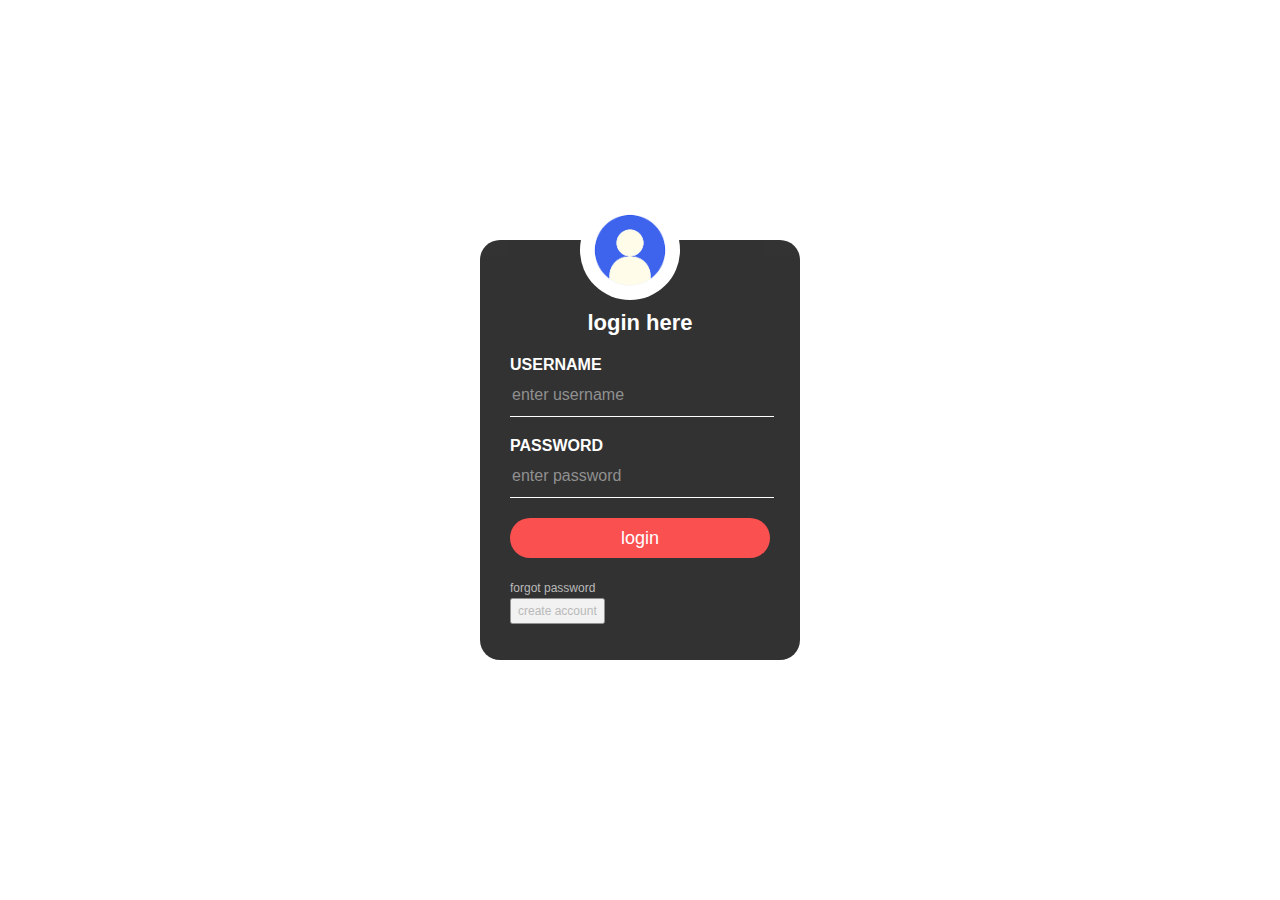
==== index.html @ 1e9273e7 "loginpages" ====
<!DOCTYPE html>
<html lang="en">

<head>
    <meta charset="UTF-8">
    <meta http-equiv="X-UA-Compatible" content="IE=edge">
    <meta name="viewport" content="width=p, initial-scale=1.0">
    <title>Document</title>
    <link rel="stylesheet" href="style.css">
</head>

<body>
    <div class="loginbox">
        <img src="[data-uri]"
            alt="" class="avatar">
        <h1>login here</h1>
        <form action="">
            <p>USERNAME</p>
            <input type="text" name="" id="" placeholder="enter username" required>

            <p>PASSWORD</p>
            <input type="text" name="" id="" placeholder="enter password" required>
            <input type="submit" name="" id="" value="login">
            <a href="forgot.html" style="text-decoration:none;">forgot password</a><br>
    
    <button><a href="create.html" style="text-decoration: none;">create account</a></button><br>
    

    </form>
    </div>
</body>

</html>
---- style.css ----
body{
    margin: 0;
    padding: 0;
    background-image: url("https://images.pexels.com/photos/268533/pexels-photo-268533.jpeg?cs=srgb&dl=pexels-pixabay-268533.jpg&fm=jpg");
    background-size: cover;
    background-position: fixed;

    font-family: sans-serif;
    display: flex;
}

.loginbox{
    width: 320px;
    height: 420px;
    background: #000;
    color: #fff;
    top: 50%;
    left: 50%;
    position: absolute;
    transform: translate(-50%,-50%);
    box-sizing: border-box;
    padding: 70px 30px;
    border-radius: 20px;
    opacity: 0.8;
}

.avatar{
    width: 100px;
    height: 100px;
    border-radius: 50%;
    position: absolute;
    top: -40px;
    left: 100px;
    
}

h1{
    margin: 0;
    padding: 0 0 20px;
    text-align: center;
    font-size: 22px;
}

.loginbox p{
    margin: 0;
    padding: 0;
    font-weight: bold;

}

.loginbox input{
    width: 100%;
    margin-bottom: 20px;

}

.loginbox input[type="text"] ,input[type="password"]
{
    border: none;
    border-bottom: 1px solid #fff;
    background: transparent;
    outline: none;
    height: 40px;
    color: #fff;
    font-size: 16px;
}

.loginbox input[type="submit"]
{
    border: none;
    outline: none;
    height: 40px;
    background: #fb2525;
    color: #fff;
    font-size: 18px;
    border-radius: 20px;
}

.loginbox input[type="submit"]:hover{
    cursor: pointer;
    background: #ffc107;
    color: #000;
}

.loginbox a{
    text-decoration: none;
    font-size: 12px;
    line-height: 20px;
    color: darkgray;
}

.loginbox a:hover{
    color: #ffc107;
}
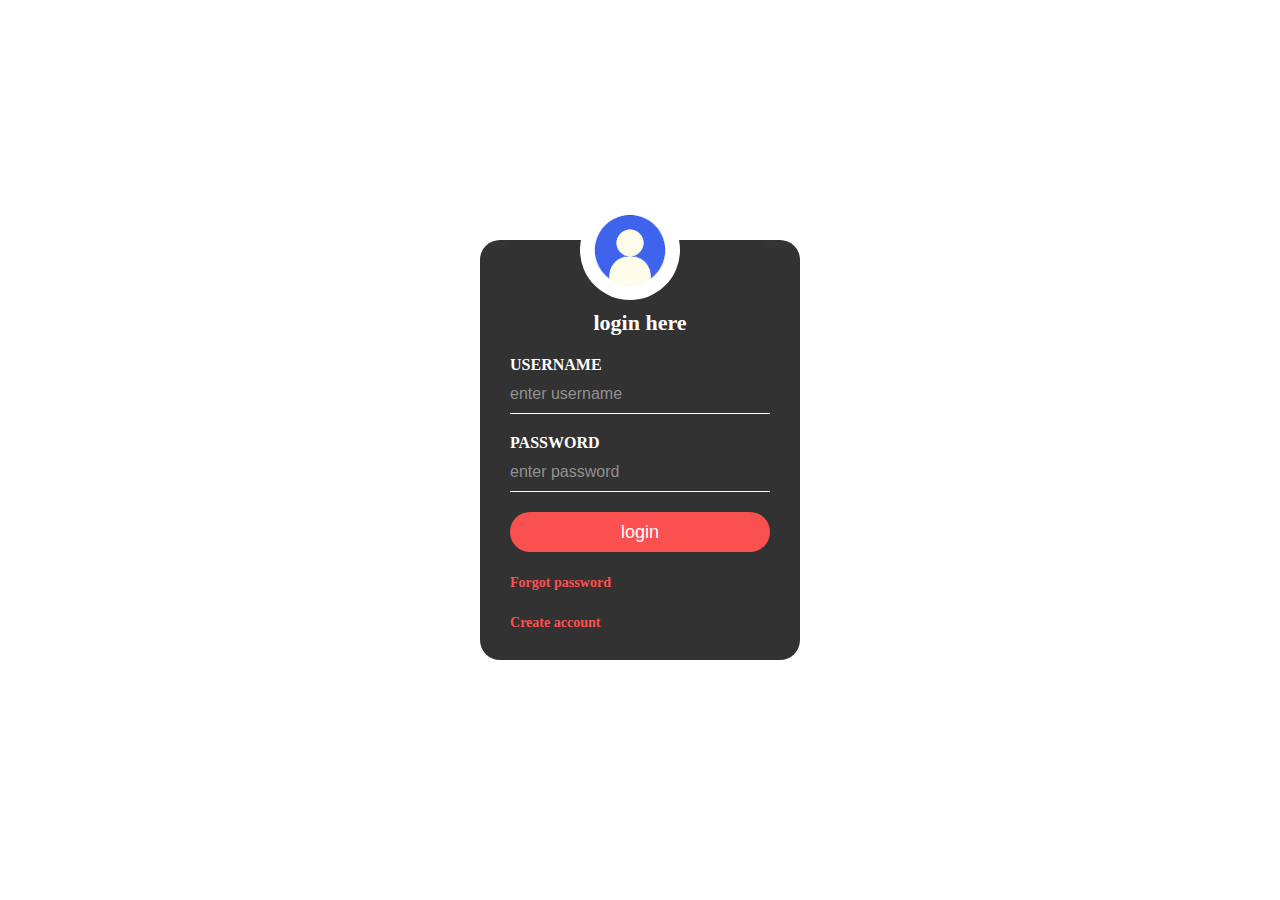
==== commit 5b368ce1: "Add files via upload" ====
--- a/index.html
+++ b/index.html
@@ -21,12 +21,16 @@
             <p>PASSWORD</p>
             <input type="text" name="" id="" placeholder="enter password" required>
             <input type="submit" name="" id="" value="login">
-            <a href="forgot.html" style="text-decoration:none;">forgot password</a><br>
-    
-    <button><a href="create.html" style="text-decoration: none;">create account</a></button><br>
-    
+            <a href="forgot.html" style="text-decoration:none;">
+                <h3>Forgot password</h3>
+            </a><br>
 
-    </form>
+            <a href="create.html" style="text-decoration: none;">
+                <h3>Create account</h3>
+            </a><br>
+
+
+        </form>
     </div>
 </body>
 
--- a/style.css
+++ b/style.css
@@ -86,9 +86,58 @@
     text-decoration: none;
     font-size: 12px;
     line-height: 20px;
-    color: darkgray;
+    color:#fb2525;
 }
 
 .loginbox a:hover{
     color: #ffc107;
-}+}
+
+
+
+header{
+    width: 100%;
+}
+
+
+*{
+    padding: 0;
+    margin: 0;
+    text-decoration: none;
+    list-style: none;
+    box-sizing: border-box;
+}
+body{
+    font-family:montserrat;
+
+}
+
+nav{
+    background: #8EA7E9;
+    height: 80px;
+    width: 100%;
+}
+ .logo{
+    margin-left: 10px;
+    color: whitesmoke;
+    font-size: 35px;
+    line-height: 80px;
+    padding: 0 0 100px;
+    font-weight: bold;
+ }
+ nav ul{
+    float: right;
+    margin-right: 20px;
+ }
+ nav ul li{
+    display: inline-block;
+    line-height: 80px;
+    margin: 0 5px;
+ }
+ nav ul li a{
+    color:#000000;
+    font-size: 17px;
+    padding: 7px 13px;
+    text-transform: uppercase;
+    border-radius: 3px;
+ }